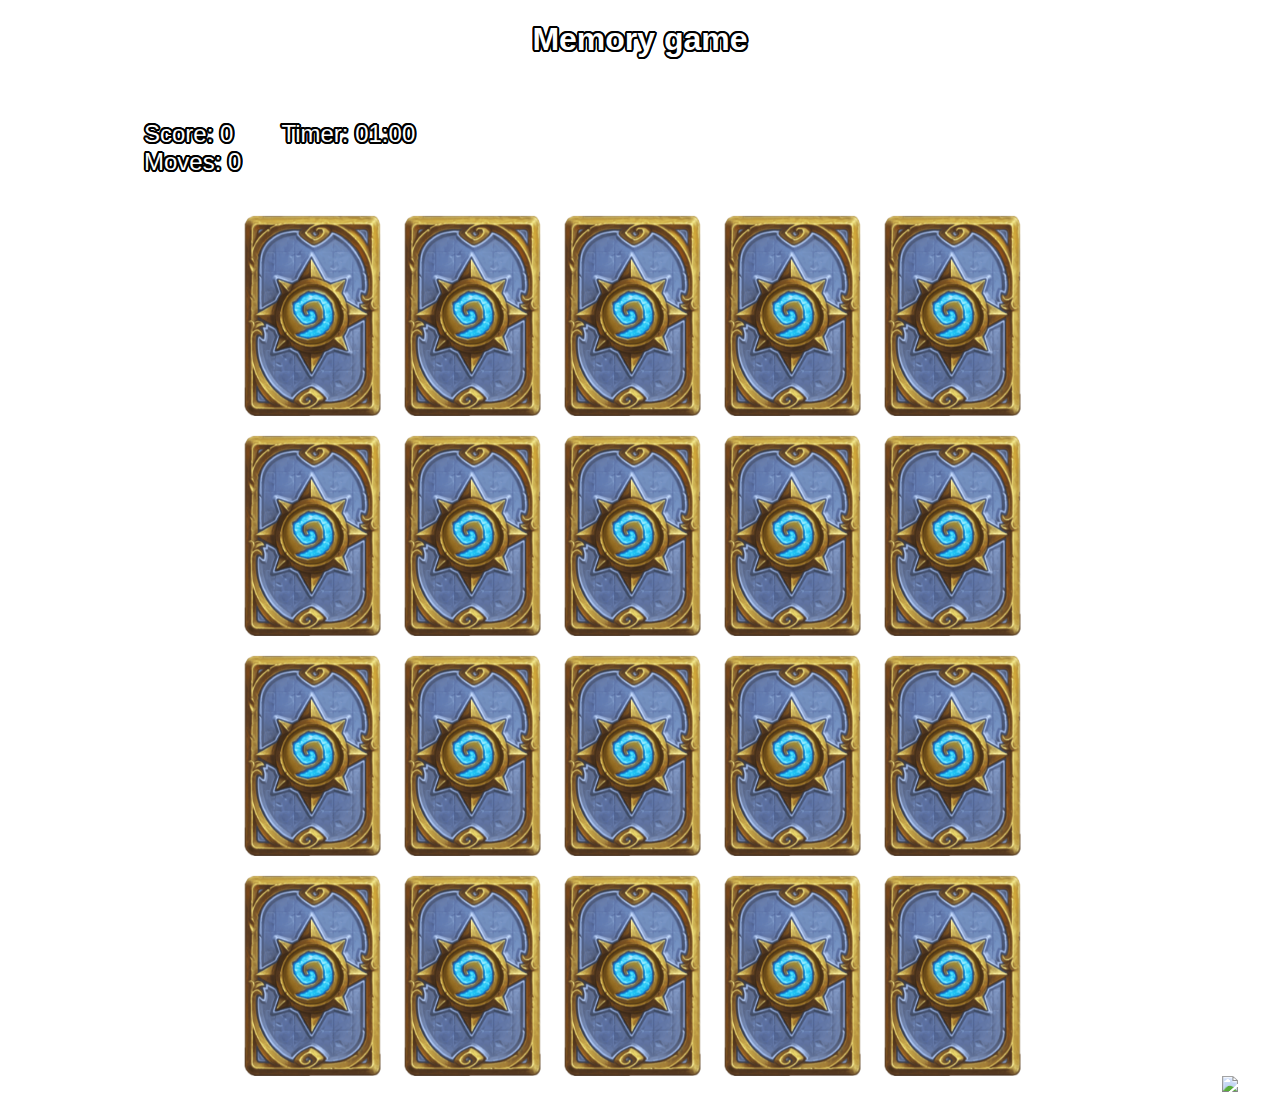
==== memory-game/index.html @ 2ea5429e "feat: add timer" ====
<!DOCTYPE html>
<html lang="en">
<head>
  <meta charset="UTF-8">
  <meta http-equiv="X-UA-Compatible" content="IE=edge">
  <meta name="viewport" content="width=device-width, initial-scale=1.0">
  <title>Memory-game</title>
  <link rel="shortcut icon" href="./assets/img/favicon.ico" type="image/x-icon">
  <link rel="stylesheet" href="./styles/normalize.css">
  <link rel="stylesheet" href="./styles/style.css">
</head>
<body>
  <div class="wrapper">
    <header class="header">
      <div class="header-wrapper container">
        <a href="https://rolling-scopes-school.github.io/makrakvladislav-JSFEPRESCHOOL/memory-game/" class="header__logo">
          <h1>Memory game</h1>
        </a>
    </header>
  
    <main class="main container">
      <div class="game-info">
        <div class="game-info__left">
          <div class="score">Score: <span>0</span></div>
          <div class="moves">Moves: <span>0</span></div>
        </div>
        <div class="game-info__right">
          <div class="timer">Timer: <span class="time">01:00</span></div>
        </div>
      </div>

      <section class="grid">
        
      </section>
    </main>
  
    <footer class="footer">
      <div class="container">
        <div class="footer-wrapper">
          <div class="footer__item">
            <a class="github-link" href="https://github.com/makrakvladislav" target="_blank">
              <span>©</span><span>2022</span><span>github</span>
            </a>
          </div>
          <div class="footer__item">
            <a href="https://rs.school/js-stage0/" target="_blank">
              <img class="footer__logo" src="./assets/svg/rs-logo.svg" width="150" alt="RS">
            </a>
          </div>
        </div>
      </div>
    </footer>
  </div>

  <script src="./js/app.js"></script>
</body>
</html>
---- memory-game/styles/style.css ----
@font-face {
  font-family: Belwebdbtrusbyme;
  font-weight: bold;
  src: url("../assets/fonts/belwebdbtrusbyme_bold.otf") format("opentype");
}

* {
  box-sizing: border-box;
}

:root {
  --font-family: "Belwebdbtrusbyme", sans-serif;
  --color-white: #fff;
}

html {
  scroll-behavior: smooth;
}

h1,
h2 {
  color: var(--color-white);
}

a {
  text-decoration: none;
  color: var(--color-white);
}

html,
body {
  height: 100%;
  margin: 0;
  font-size: 16px;
  font-family: var(--font-family);
  color: var(--color-white);
  transition: all 0.5s;
  background-color: var(--primary-color);
  background-image: url("../assets/img/homepage-bg.jpg");
  background-size: cover;
}

.wrapper {
  min-height: 100%;
  display: flex;
  flex-direction: column;
}

.container {
  max-width: 1600px;
  width: 100%;
  margin: 0 auto;
  padding: 0 20px;
}

.main {
  flex: 1 1 auto;
}

.header-wrapper {
  display: flex;
  align-items: center;
  justify-content: center;
}

.header__logo {
  color: var(---color-white);
  text-shadow: rgb(0 0 0) 2px 0px 0px, rgb(0 0 0) 1.75517px 0.95885px 0px,
    rgb(0 0 0) 1.0806px 1.68294px 0px, rgb(0 0 0) 0.14147px 1.99499px 0px,
    rgb(0 0 0) -0.83229px 1.81859px 0px, rgb(0 0 0) -1.60229px 1.19694px 0px,
    rgb(0 0 0) -1.97998px 0.28224px 0px, rgb(0 0 0) -1.87291px -0.70157px 0px,
    rgb(0 0 0) -1.30729px -1.5136px 0px, rgb(0 0 0) -0.42159px -1.95506px 0px,
    rgb(0 0 0) 0.56732px -1.91785px 0px, rgb(0 0 0) 1.41734px -1.41108px 0px,
    rgb(0 0 0) 1.92034px -0.55883px 0px;
}

.footer-wrapper {
  display: flex;
  justify-content: space-between;
  align-items: center;
}

/* GAME INFO */

.game-info {
  display: flex;
  max-width: 80%;
  margin: 0 auto;
  padding: 40px 0;
  font-size: 24px;
  text-shadow: rgb(0 0 0) 2px 0px 0px, rgb(0 0 0) 1.75517px 0.95885px 0px,
    rgb(0 0 0) 1.0806px 1.68294px 0px, rgb(0 0 0) 0.14147px 1.99499px 0px,
    rgb(0 0 0) -0.83229px 1.81859px 0px, rgb(0 0 0) -1.60229px 1.19694px 0px,
    rgb(0 0 0) -1.97998px 0.28224px 0px, rgb(0 0 0) -1.87291px -0.70157px 0px,
    rgb(0 0 0) -1.30729px -1.5136px 0px, rgb(0 0 0) -0.42159px -1.95506px 0px,
    rgb(0 0 0) 0.56732px -1.91785px 0px, rgb(0 0 0) 1.41734px -1.41108px 0px,
    rgb(0 0 0) 1.92034px -0.55883px 0px;
}

.game-info div {
  margin-right: 20px;
}

/* GRID */

.grid {
  max-width: 800px;
  display: flex;
  flex-wrap: wrap;
  gap: 20px;
  margin: 0 auto;
  perspective: 1000px;
}

.card {
  width: calc(20% - 20px);
  height: 200px;
  position: relative;
  transform: scale(1);
  transform-style: preserve-3d;
  transition: transform 0.5s;
}

.card.flip {
  transform: rotateY(180deg);
}

.card .back-card {
  max-height: 200px;
  position: absolute;
  backface-visibility: hidden;
}

.card .front-card {
  width: 98%;
  max-height: 210px;
  position: absolute;
  backface-visibility: hidden;
  transform: rotateY(180deg);
}
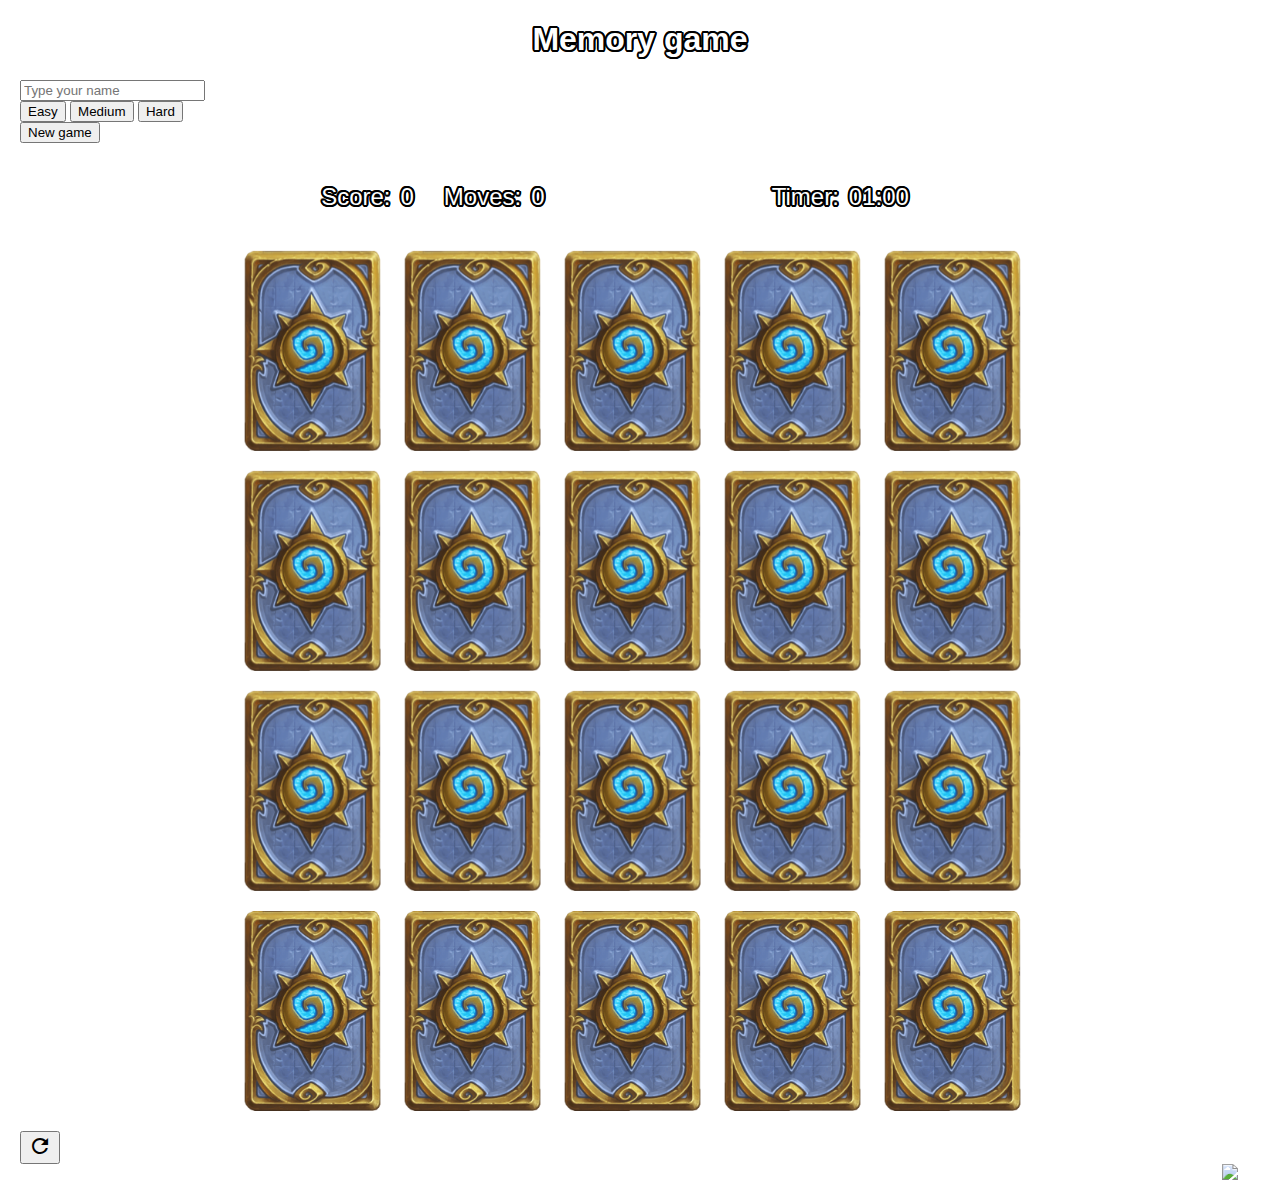
==== commit b74709e6: "feat: add game-menu and game-end blocks" ====
--- a/memory-game/index.html
+++ b/memory-game/index.html
@@ -6,6 +6,7 @@
   <meta name="viewport" content="width=device-width, initial-scale=1.0">
   <title>Memory-game</title>
   <link rel="shortcut icon" href="./assets/img/favicon.ico" type="image/x-icon">
+  <link href="https://fonts.googleapis.com/icon?family=Material+Icons" rel="stylesheet">
   <link rel="stylesheet" href="./styles/normalize.css">
   <link rel="stylesheet" href="./styles/style.css">
 </head>
@@ -19,6 +20,26 @@
     </header>
   
     <main class="main container">
+
+      <div class="game-menu">
+        <div class="game-menu__left">
+          <div class="player-name">
+            <input type="text" placeholder="Type your name">
+          </div>
+          <div class="grid-size">
+            <button class="btn" data-grid-size="12">Easy</button>
+            <button class="btn" data-grid-size="16">Medium</button>
+            <button class="btn" data-grid-size="20">Hard</button>
+          </div>
+          <button class="btn start-game">New game</button>
+        </div>
+        <div class="game-menu__right">
+          <table class="table-results">
+          </table>
+        </div>
+      </div>
+    
+
       <div class="game-info">
         <div class="game-info__left">
           <div class="score">Score: <span>0</span></div>
@@ -32,6 +53,17 @@
       <section class="grid">
         
       </section>
+
+      <div class="game-end">
+        <h2 class="game-end__title"></h2>
+        <div class="game-end__score"></div>
+        <div class="game-end__moves"></div>
+        <button class="game-end__reset">
+          <span class="material-icons">
+            &#xe5d5;
+          </span>
+        </button>
+      </div>
     </main>
   
     <footer class="footer">
--- a/memory-game/styles/style.css
+++ b/memory-game/styles/style.css
@@ -84,6 +84,8 @@
 
 .game-info {
   display: flex;
+  justify-content: space-evenly;
+  flex-direction: row;
   max-width: 80%;
   margin: 0 auto;
   padding: 40px 0;
@@ -98,7 +100,12 @@
 }
 
 .game-info div {
+  display: flex;
   margin-right: 20px;
+}
+
+.game-info div > span {
+  margin: 0 10px;
 }
 
 /* GRID */
@@ -119,6 +126,18 @@
   transform: scale(1);
   transform-style: preserve-3d;
   transition: transform 0.5s;
+
+  -webkit-touch-callout: none; /* iOS Safari */
+  -webkit-user-select: none; /* Safari */
+  -khtml-user-select: none; /* Konqueror HTML */
+  -moz-user-select: none; /* Old versions of Firefox */
+  -ms-user-select: none; /* Internet Explorer/Edge */
+  user-select: none; /* Non-prefixed version, currently
+                                supported by Chrome, Edge, Opera and Firefox */
+}
+
+.card:hover {
+  cursor: pointer;
 }
 
 .card.flip {
